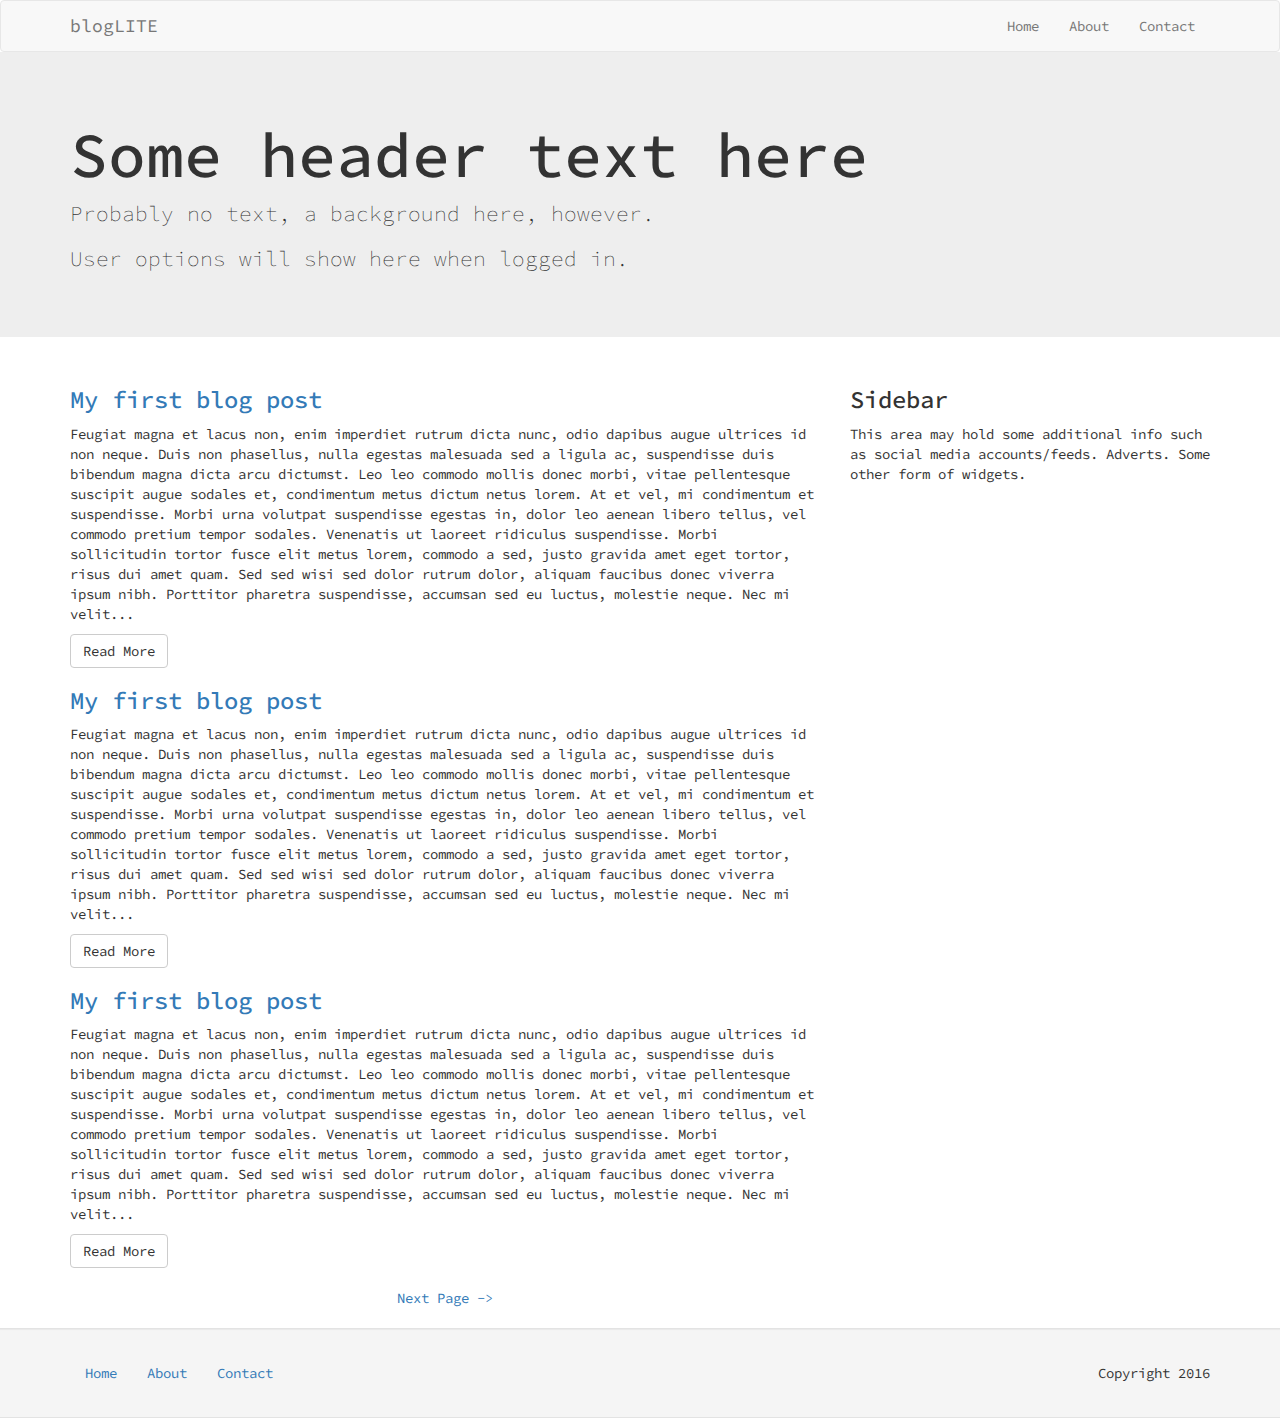
==== index.html @ cefa4bf9 "File structure and basic template created" ====
<!DOCTYPE html>
<html lang="en">
  <head>
    <meta charset="utf-8">
    <meta http-equiv="X-UA-Compatible" content="IE=edge">
    <meta name="viewport" content="width=device-width, initial-scale=1">
    <!-- The above 3 meta tags *must* come first in the head; any other head content must come *after* these tags -->
    <title>blogLITE - Blogging made Lightweight</title>

    <!-- Bootstrap -->
    <link href="css/bootstrap.min.css" rel="stylesheet">
    <link href="css/style.css" rel="stylesheet">
    <!-- HTML5 shim and Respond.js for IE8 support of HTML5 elements and media queries -->
    <!-- WARNING: Respond.js doesn't work if you view the page via file:// -->
    <!--[if lt IE 9]>
      <script src="https://oss.maxcdn.com/html5shiv/3.7.3/html5shiv.min.js"></script>
      <script src="https://oss.maxcdn.com/respond/1.4.2/respond.min.js"></script>
    <![endif]-->
  </head>
  <body>
    <nav class="navbar navbar-default">
      <div class="container">
        <div class="navbar-header">
          <button type="button" class="navbar-toggle collapsed" data-toggle="collapse" data-target="#bs-example-navbar-collapse-1" aria-expanded="false">
            <span class="sr-only">Toggle navigation</span>
            <span class="icon-bar"></span>
            <span class="icon-bar"></span>
            <span class="icon-bar"></span>
          </button>
          <a class="navbar-brand" href="#">
            blogLITE
          </a>
        </div>
        <!-- Collect the nav links for toggling -->
        <div class="collapse navbar-collapse" id="bs-example-navbar-collapse-1">
          <ul class="nav navbar-nav navbar-right">
            <li><a href="#">Home</a></li>
            <li><a href="#">About</a></li>
            <li><a href="#">Contact</a></li>
          </ul>
        </div><!-- /.navbar-collapse -->
      </div>
    </nav>
    <div class="jumbotron">
      <div class="container">
        <h1>Some header text here</h1>
        <p>Probably no text, a background here, however.</p>
        <p>User options will show here when logged in.</p>
      </div>
    </div>
    <div class="container">
      <div class="row">
        <div class="col-md-8">
          <div id="blogExcerpt">
            <h3><a href="#">My first blog post</a></h3>
            <p class="blogExcerpt">Feugiat magna et lacus non, enim imperdiet rutrum dicta nunc, odio dapibus augue ultrices id non neque. Duis non phasellus, nulla egestas malesuada sed a ligula ac, suspendisse duis bibendum magna dicta arcu dictumst. Leo leo commodo mollis donec morbi, vitae pellentesque suscipit augue sodales et, condimentum metus dictum netus lorem. At et vel, mi condimentum et suspendisse. Morbi urna volutpat suspendisse egestas in, dolor leo aenean libero tellus, vel commodo pretium tempor sodales. Venenatis ut laoreet ridiculus suspendisse. Morbi sollicitudin tortor fusce elit metus lorem, commodo a sed, justo gravida amet eget tortor, risus dui amet quam. Sed sed wisi sed dolor rutrum dolor, aliquam faucibus donec viverra ipsum nibh. Porttitor pharetra suspendisse, accumsan sed eu luctus, molestie neque. Nec mi velit...</p>
            <button class="btn btn-default">Read More</button>
          </div>
          <div id="blogExcerpt">
            <h3><a href="#">My first blog post</a></h3>
            <p class="blogExcerpt">Feugiat magna et lacus non, enim imperdiet rutrum dicta nunc, odio dapibus augue ultrices id non neque. Duis non phasellus, nulla egestas malesuada sed a ligula ac, suspendisse duis bibendum magna dicta arcu dictumst. Leo leo commodo mollis donec morbi, vitae pellentesque suscipit augue sodales et, condimentum metus dictum netus lorem. At et vel, mi condimentum et suspendisse. Morbi urna volutpat suspendisse egestas in, dolor leo aenean libero tellus, vel commodo pretium tempor sodales. Venenatis ut laoreet ridiculus suspendisse. Morbi sollicitudin tortor fusce elit metus lorem, commodo a sed, justo gravida amet eget tortor, risus dui amet quam. Sed sed wisi sed dolor rutrum dolor, aliquam faucibus donec viverra ipsum nibh. Porttitor pharetra suspendisse, accumsan sed eu luctus, molestie neque. Nec mi velit...</p>
            <button class="btn btn-default">Read More</button>
          </div>
          <div id="blogExcerpt">
            <h3><a href="#">My first blog post</a></h3>
            <p class="blogExcerpt">Feugiat magna et lacus non, enim imperdiet rutrum dicta nunc, odio dapibus augue ultrices id non neque. Duis non phasellus, nulla egestas malesuada sed a ligula ac, suspendisse duis bibendum magna dicta arcu dictumst. Leo leo commodo mollis donec morbi, vitae pellentesque suscipit augue sodales et, condimentum metus dictum netus lorem. At et vel, mi condimentum et suspendisse. Morbi urna volutpat suspendisse egestas in, dolor leo aenean libero tellus, vel commodo pretium tempor sodales. Venenatis ut laoreet ridiculus suspendisse. Morbi sollicitudin tortor fusce elit metus lorem, commodo a sed, justo gravida amet eget tortor, risus dui amet quam. Sed sed wisi sed dolor rutrum dolor, aliquam faucibus donec viverra ipsum nibh. Porttitor pharetra suspendisse, accumsan sed eu luctus, molestie neque. Nec mi velit...</p>
            <button class="btn btn-default">Read More</button>
          </div>
          <div id="pagination">
            <a href="#">Next Page -></a>
          </div>
        </div>
        <div class="col-md-4">
          <h3>Sidebar</h3>
          <p>This area may hold some additional info such as social media accounts/feeds. Adverts. Some other form of widgets.</p>
        </div>
      </div>
    </div>
    <div class="row">
      <div class="well">
        <div class="container footer">
          <ul class="nav navbar-nav">
            <li><a href="#">Home</a></li>
            <li><a href="#">About</a></li>
            <li><a href="#">Contact</a></li>
          </ul>
          <p class="pull-right">Copyright 2016</p>
        </div>
      </div>
    </div>

    <script src="js/jquery-3.1.0.min.js"></script>
    <!-- Include all compiled plugins (below), or include individual files as needed -->
    <script src="js/bootstrap.min.js"></script>
  </body>
</html>
---- css/style.css ----
@import "https://fonts.googleapis.com/css?family=Source+Code+Pro";
* {
  font-family: 'Source Code Pro', monospace; }

.navbar {
  margin-bottom: 0; }

#pagination {
  text-align: center;
  margin: 20px; }

.well {
  margin-bottom: 0; }

.footer p {
  padding-top: 15px; }

/*# sourceMappingURL=style.css.map */
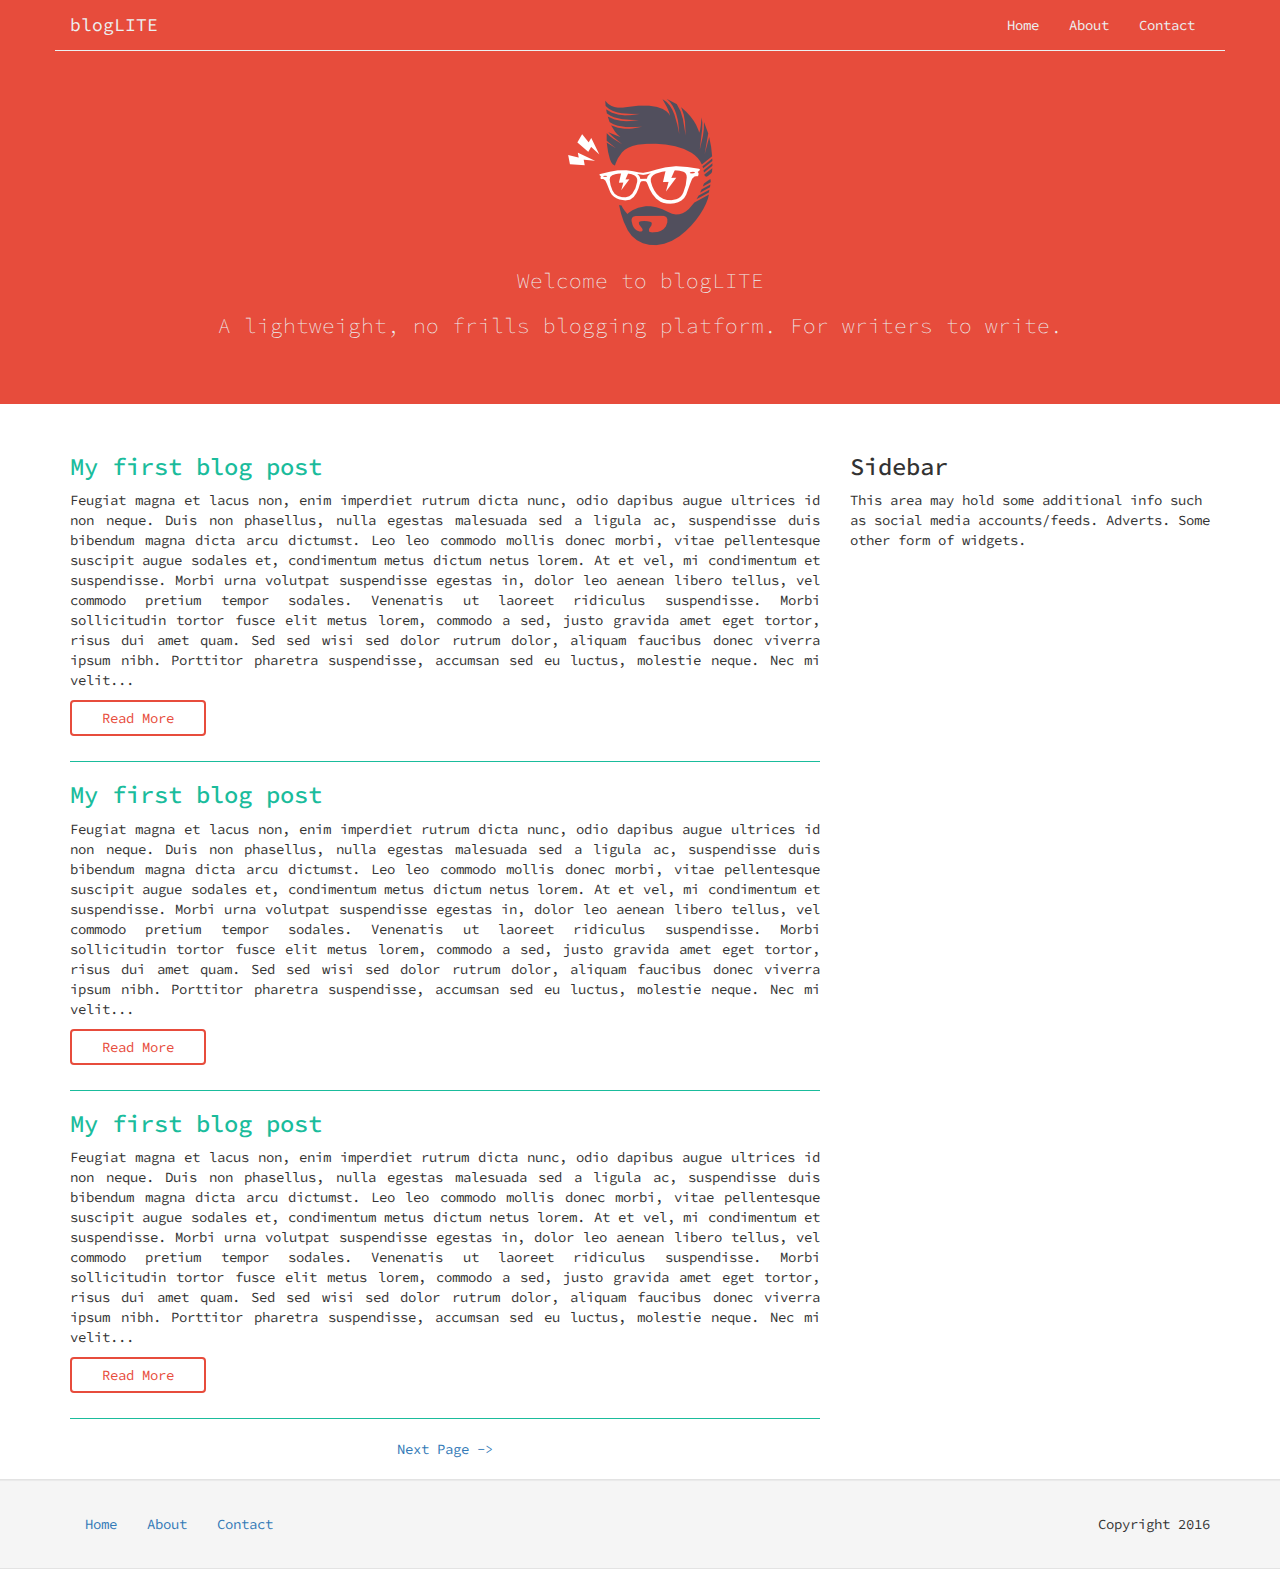
==== commit e75c612f: "More styling of the template" ====
--- a/index.html
+++ b/index.html
@@ -10,6 +10,7 @@
     <!-- Bootstrap -->
     <link href="css/bootstrap.min.css" rel="stylesheet">
     <link href="css/style.css" rel="stylesheet">
+    <link rel="icon" type="image/png" href="favicon.png" />
     <!-- HTML5 shim and Respond.js for IE8 support of HTML5 elements and media queries -->
     <!-- WARNING: Respond.js doesn't work if you view the page via file:// -->
     <!--[if lt IE 9]>
@@ -43,9 +44,9 @@
     </nav>
     <div class="jumbotron">
       <div class="container">
-        <h1>Some header text here</h1>
-        <p>Probably no text, a background here, however.</p>
-        <p>User options will show here when logged in.</p>
+        <img class="img-responsive" src="images/blogLiteLogo.png" />
+        <p>Welcome to blogLITE</p>
+        <p>A lightweight, no frills blogging platform. For writers to write.</p>
       </div>
     </div>
     <div class="container">
--- a/css/style.css
+++ b/css/style.css
@@ -3,7 +3,46 @@
   font-family: 'Source Code Pro', monospace; }
 
 .navbar {
-  margin-bottom: 0; }
+  margin-bottom: 0;
+  background-color: #E74C3C;
+  border: none;
+  border-radius: 0; }
+
+.navbar-default .navbar-nav li a {
+  color: #ECF0F1; }
+  .navbar-default .navbar-nav li a:hover {
+    color: #C0392B; }
+.navbar-default .navbar-brand {
+  color: #ECF0F1; }
+  .navbar-default .navbar-brand:hover {
+    color: #C0392B; }
+.navbar-default .container {
+  border-bottom: 1px solid #ECF0F1; }
+
+.jumbotron {
+  background-color: #E74C3C; }
+  .jumbotron p {
+    color: #ECF0F1;
+    text-align: center; }
+  .jumbotron img {
+    margin: auto;
+    margin-bottom: 20px; }
+
+#blogExcerpt {
+  border-bottom: 1px solid #1ABC9C;
+  padding-bottom: 25px; }
+  #blogExcerpt h3 a {
+    color: #1ABC9C; }
+    #blogExcerpt h3 a:hover {
+      text-decoration: none;
+      color: #16A085; }
+  #blogExcerpt p {
+    text-align: justify; }
+  #blogExcerpt .btn-default {
+    border: 2px solid #E74C3C;
+    color: #E74C3C;
+    padding-left: 30px;
+    padding-right: 30px; }
 
 #pagination {
   text-align: center;
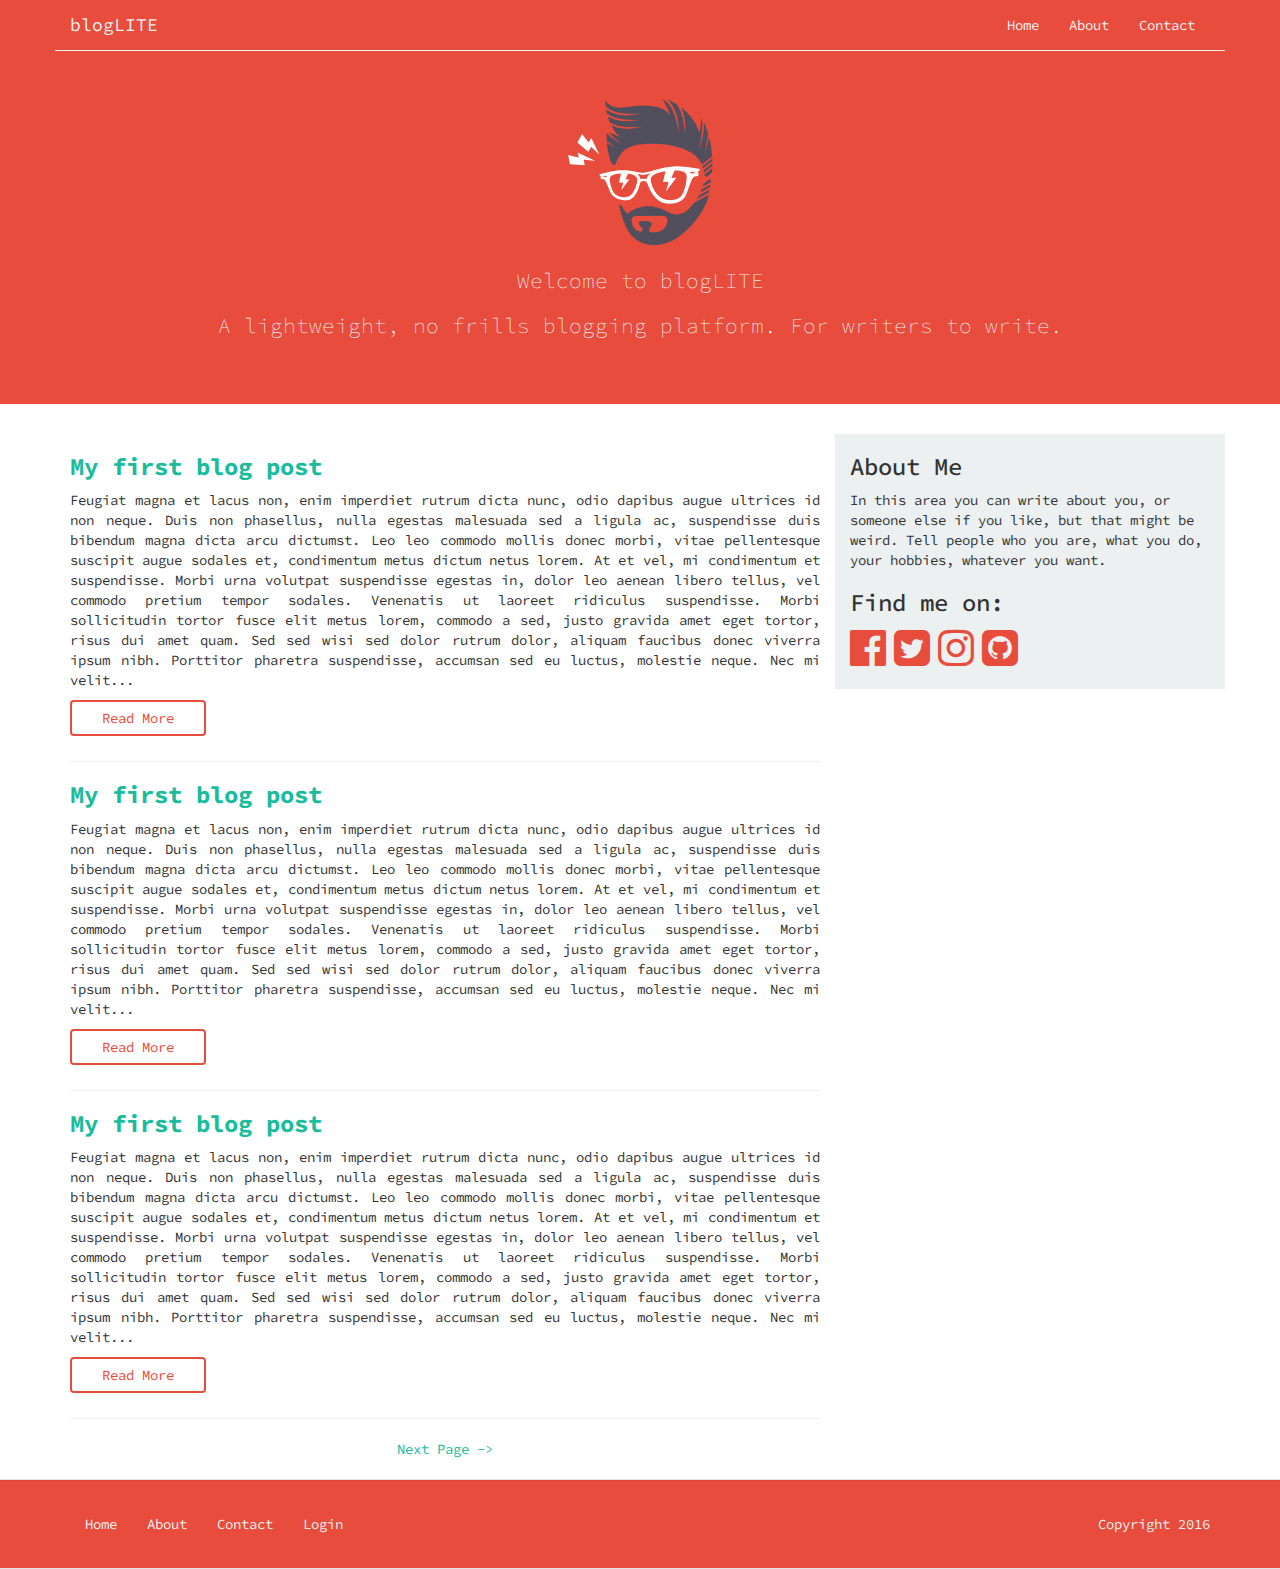
==== commit 3a49eb71: "User Auth added" ====
--- a/index.html
+++ b/index.html
@@ -10,6 +10,7 @@
     <!-- Bootstrap -->
     <link href="css/bootstrap.min.css" rel="stylesheet">
     <link href="css/style.css" rel="stylesheet">
+    <link rel="stylesheet" href="css/font-awesome.min.css">
     <link rel="icon" type="image/png" href="favicon.png" />
     <!-- HTML5 shim and Respond.js for IE8 support of HTML5 elements and media queries -->
     <!-- WARNING: Respond.js doesn't work if you view the page via file:// -->
@@ -47,6 +48,7 @@
         <img class="img-responsive" src="images/blogLiteLogo.png" />
         <p>Welcome to blogLITE</p>
         <p>A lightweight, no frills blogging platform. For writers to write.</p>
+        <div id="options"></div>
       </div>
     </div>
     <div class="container">
@@ -71,27 +73,61 @@
             <a href="#">Next Page -></a>
           </div>
         </div>
-        <div class="col-md-4">
-          <h3>Sidebar</h3>
-          <p>This area may hold some additional info such as social media accounts/feeds. Adverts. Some other form of widgets.</p>
+        <div class="col-md-4 sidebar">
+          <h3>About Me</h3>
+          <p>In this area you can write about you, or someone else if you like, but that might be weird. Tell people who you are, what you do, your hobbies, whatever you want.</p>
+          <h3>Find me on: </h3>
+          <ul class="social-menu">
+            <li><a href="#"><i class="fa fa-facebook-official fa-3x"></i></a></li>
+            <li><a href="#"><i class="fa fa-twitter-square fa-3x"></i></a></li>
+            <li><a href="#"><i class="fa fa-instagram fa-3x"></i></a></li>
+            <li><a href="#"><i class="fa fa-github-square fa-3x"></a></i></li>
+          </ul>
         </div>
       </div>
     </div>
     <div class="row">
       <div class="well">
         <div class="container footer">
-          <ul class="nav navbar-nav">
+          <ul id="footerNav" class="nav navbar-nav">
             <li><a href="#">Home</a></li>
             <li><a href="#">About</a></li>
             <li><a href="#">Contact</a></li>
+            <li><a href="#" data-toggle="modal" data-target="#login">Login</a></li>
           </ul>
           <p class="pull-right">Copyright 2016</p>
         </div>
       </div>
     </div>
 
+    <!-- modal for log in -->
+    <div id="login" class="modal fade" tabindex="-1" role="dialog">
+      <div class="modal-dialog" role="document">
+        <div class="modal-content">
+          <div class="modal-header">
+            <button type="button" class="close" data-dismiss="modal" aria-label="Close"><span aria-hidden="true">&times;</span></button>
+            <h4 class="modal-title">Sign In</h4>
+          </div>
+          <div class="modal-body">
+            <form id="userLogin">
+              <label>Email address:</label>
+              <input type="email" name="email" id="email" class="form-control" placeholder="Email address..."/>
+              <label>Password:</label>
+              <input type="password" name="pword" id="pword" class="form-control" placeholder="Enter password..." />
+            </form>
+            <div id="ack"></div>
+          </div>
+          <div class="modal-footer">
+            <button type="button" class="btn btn-default" data-dismiss="modal">Cancel</button>
+            <button id="loginSubmit" type="button" class="btn btn-primary">Login</button>
+          </div>
+        </div><!-- /.modal-content -->
+      </div><!-- /.modal-dialog -->
+    </div><!-- /.modal -->
+
     <script src="js/jquery-3.1.0.min.js"></script>
     <!-- Include all compiled plugins (below), or include individual files as needed -->
     <script src="js/bootstrap.min.js"></script>
+    <script src="js/home.js"></script>
   </body>
 </html>
--- a/css/style.css
+++ b/css/style.css
@@ -29,9 +29,10 @@
     margin-bottom: 20px; }
 
 #blogExcerpt {
-  border-bottom: 1px solid #1ABC9C;
+  border-bottom: 1px solid #ECF0F1;
   padding-bottom: 25px; }
   #blogExcerpt h3 a {
+    font-weight: bold;
     color: #1ABC9C; }
     #blogExcerpt h3 a:hover {
       text-decoration: none;
@@ -44,14 +45,47 @@
     padding-left: 30px;
     padding-right: 30px; }
 
+.sidebar {
+  background-color: #ECF0F1;
+  padding-bottom: 20px; }
+
+.social-menu {
+  list-style: none;
+  margin: 0;
+  padding: 0; }
+  .social-menu li {
+    display: inline; }
+    .social-menu li a {
+      color: #E74C3C; }
+      .social-menu li a:hover {
+        color: #C0392B; }
+
 #pagination {
   text-align: center;
   margin: 20px; }
+  #pagination a {
+    color: #1ABC9C; }
 
 .well {
-  margin-bottom: 0; }
+  margin-bottom: 0;
+  background-color: #E74C3C; }
+  .well a {
+    color: #ECF0F1; }
+    .well a:hover {
+      display: block;
+      color: #1ABC9C; }
 
 .footer p {
-  padding-top: 15px; }
+  padding-top: 15px;
+  color: #ECF0F1; }
+
+.btn-primary {
+  background-color: #1ABC9C;
+  border: none; }
+  .btn-primary:hover {
+    background-color: #16A085; }
+
+#ack {
+  margin-top: 15px; }
 
 /*# sourceMappingURL=style.css.map */
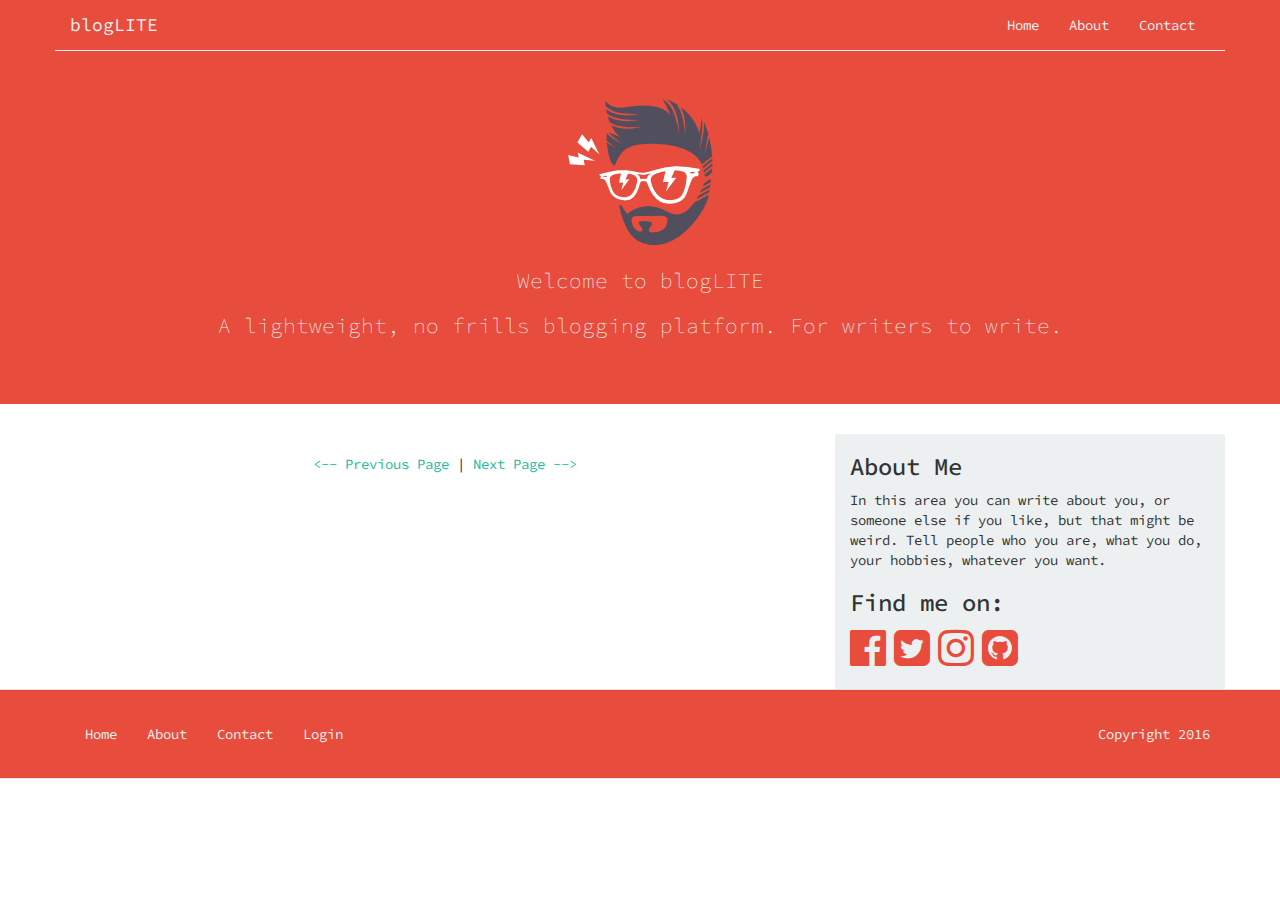
==== commit 2d670121: "Added pagination and view full blog post" ====
--- a/index.html
+++ b/index.html
@@ -18,6 +18,7 @@
       <script src="https://oss.maxcdn.com/html5shiv/3.7.3/html5shiv.min.js"></script>
       <script src="https://oss.maxcdn.com/respond/1.4.2/respond.min.js"></script>
     <![endif]-->
+    <script src="js/marked.js"></script>
   </head>
   <body>
     <nav class="navbar navbar-default">
@@ -29,7 +30,7 @@
             <span class="icon-bar"></span>
             <span class="icon-bar"></span>
           </button>
-          <a class="navbar-brand" href="#">
+          <a class="navbar-brand" href="http://localhost/myprojects/blogLite/">
             blogLITE
           </a>
         </div>
@@ -48,29 +49,17 @@
         <img class="img-responsive" src="images/blogLiteLogo.png" />
         <p>Welcome to blogLITE</p>
         <p>A lightweight, no frills blogging platform. For writers to write.</p>
-        <div id="options"></div>
+        <div id="options">
+        </div>
       </div>
     </div>
     <div class="container">
       <div class="row">
         <div class="col-md-8">
-          <div id="blogExcerpt">
-            <h3><a href="#">My first blog post</a></h3>
-            <p class="blogExcerpt">Feugiat magna et lacus non, enim imperdiet rutrum dicta nunc, odio dapibus augue ultrices id non neque. Duis non phasellus, nulla egestas malesuada sed a ligula ac, suspendisse duis bibendum magna dicta arcu dictumst. Leo leo commodo mollis donec morbi, vitae pellentesque suscipit augue sodales et, condimentum metus dictum netus lorem. At et vel, mi condimentum et suspendisse. Morbi urna volutpat suspendisse egestas in, dolor leo aenean libero tellus, vel commodo pretium tempor sodales. Venenatis ut laoreet ridiculus suspendisse. Morbi sollicitudin tortor fusce elit metus lorem, commodo a sed, justo gravida amet eget tortor, risus dui amet quam. Sed sed wisi sed dolor rutrum dolor, aliquam faucibus donec viverra ipsum nibh. Porttitor pharetra suspendisse, accumsan sed eu luctus, molestie neque. Nec mi velit...</p>
-            <button class="btn btn-default">Read More</button>
-          </div>
-          <div id="blogExcerpt">
-            <h3><a href="#">My first blog post</a></h3>
-            <p class="blogExcerpt">Feugiat magna et lacus non, enim imperdiet rutrum dicta nunc, odio dapibus augue ultrices id non neque. Duis non phasellus, nulla egestas malesuada sed a ligula ac, suspendisse duis bibendum magna dicta arcu dictumst. Leo leo commodo mollis donec morbi, vitae pellentesque suscipit augue sodales et, condimentum metus dictum netus lorem. At et vel, mi condimentum et suspendisse. Morbi urna volutpat suspendisse egestas in, dolor leo aenean libero tellus, vel commodo pretium tempor sodales. Venenatis ut laoreet ridiculus suspendisse. Morbi sollicitudin tortor fusce elit metus lorem, commodo a sed, justo gravida amet eget tortor, risus dui amet quam. Sed sed wisi sed dolor rutrum dolor, aliquam faucibus donec viverra ipsum nibh. Porttitor pharetra suspendisse, accumsan sed eu luctus, molestie neque. Nec mi velit...</p>
-            <button class="btn btn-default">Read More</button>
-          </div>
-          <div id="blogExcerpt">
-            <h3><a href="#">My first blog post</a></h3>
-            <p class="blogExcerpt">Feugiat magna et lacus non, enim imperdiet rutrum dicta nunc, odio dapibus augue ultrices id non neque. Duis non phasellus, nulla egestas malesuada sed a ligula ac, suspendisse duis bibendum magna dicta arcu dictumst. Leo leo commodo mollis donec morbi, vitae pellentesque suscipit augue sodales et, condimentum metus dictum netus lorem. At et vel, mi condimentum et suspendisse. Morbi urna volutpat suspendisse egestas in, dolor leo aenean libero tellus, vel commodo pretium tempor sodales. Venenatis ut laoreet ridiculus suspendisse. Morbi sollicitudin tortor fusce elit metus lorem, commodo a sed, justo gravida amet eget tortor, risus dui amet quam. Sed sed wisi sed dolor rutrum dolor, aliquam faucibus donec viverra ipsum nibh. Porttitor pharetra suspendisse, accumsan sed eu luctus, molestie neque. Nec mi velit...</p>
-            <button class="btn btn-default">Read More</button>
+          <div class="blogPostList">
+
           </div>
           <div id="pagination">
-            <a href="#">Next Page -></a>
           </div>
         </div>
         <div class="col-md-4 sidebar">
--- a/css/style.css
+++ b/css/style.css
@@ -1,6 +1,9 @@
 @import "https://fonts.googleapis.com/css?family=Source+Code+Pro";
 * {
   font-family: 'Source Code Pro', monospace; }
+
+body {
+  background-color: #fff; }
 
 .navbar {
   margin-bottom: 0;
@@ -60,11 +63,28 @@
       .social-menu li a:hover {
         color: #C0392B; }
 
+#options {
+  text-align: center; }
+  #options a {
+    color: #ECF0F1; }
+    #options a:hover {
+      color: #1ABC9C; }
+
 #pagination {
   text-align: center;
   margin: 20px; }
   #pagination a {
     color: #1ABC9C; }
+
+#output h1 {
+  padding-bottom: 10px;
+  margin-bottom: 20px;
+  border-bottom: 1px solid #c1c1c1; }
+#output .postInfo {
+  margin-top: 20px;
+  margin-bottom: 30px;
+  padding-top: 10px;
+  border-top: 1px solid #c1c1c1; }
 
 .well {
   margin-bottom: 0;
